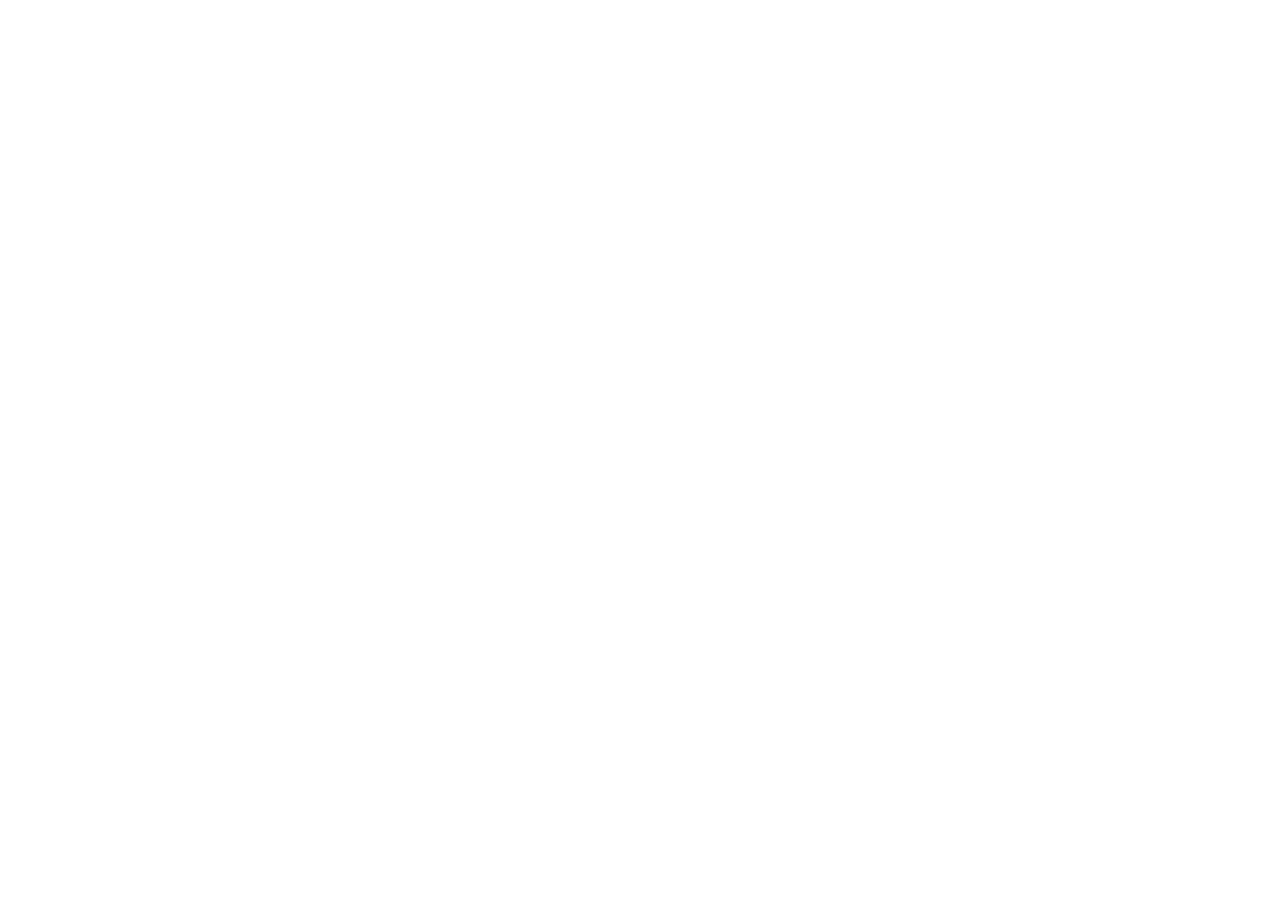
==== index.html @ ee24485a "added asset and pages dir" ====
<!DOCTYPE html>
<html lang="en">
<head>
    <meta charset="UTF-8">
    <meta name="viewport" content="width=device-width, initial-scale=1.0">
    <title>Shaurya's Startpage</title>
</head>
<body>
    <style>
        html {
            font-family: 'JetBrains Mono', monospace;
            font-size: 12px;
        }
    </style>
    <link href="https://fonts.googleapis.com/css2?family=JetBrains+Mono&display=swap" rel="stylesheet">
</body>
</html>
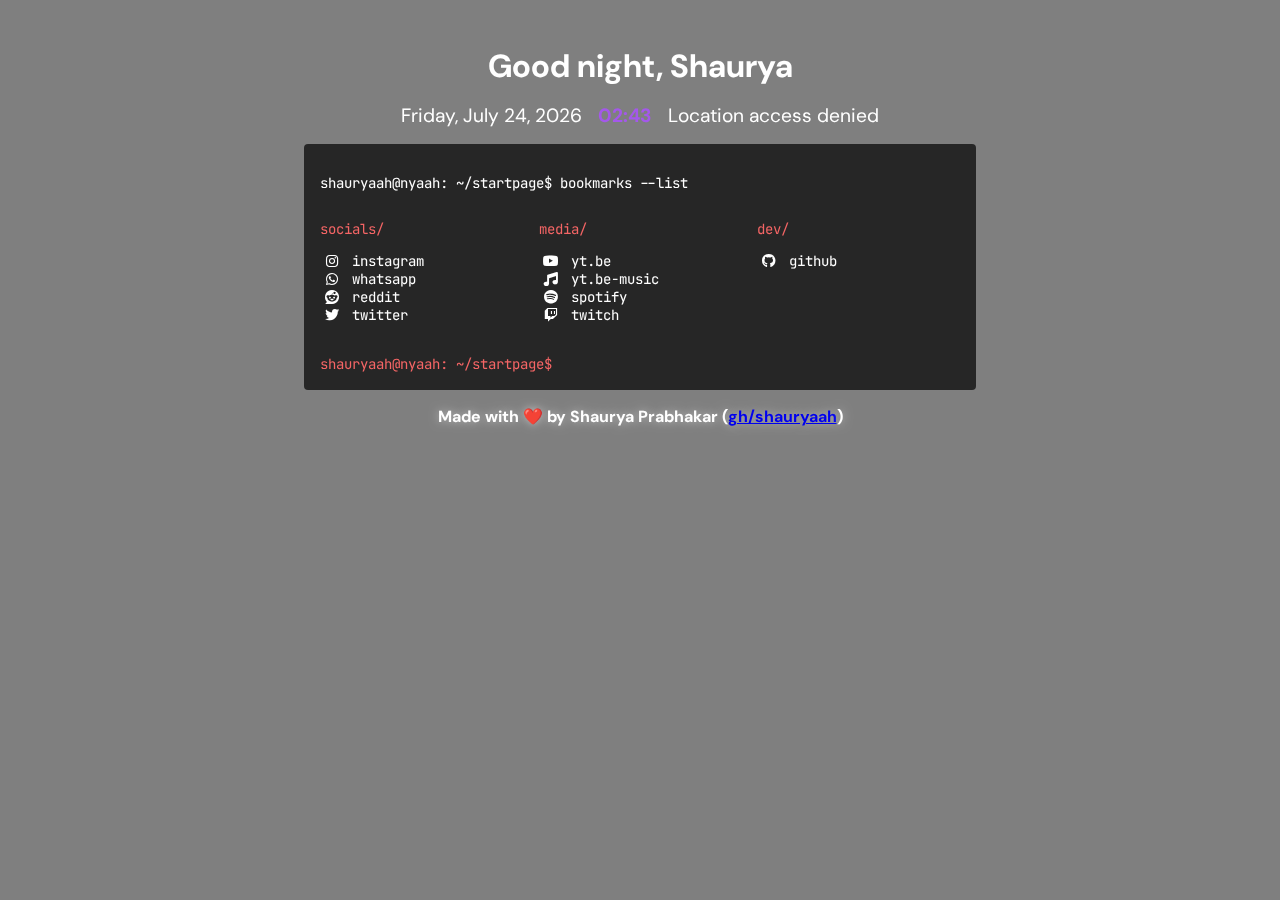
==== commit 6b4ace02: "completed i guess" ====
--- a/index.html
+++ b/index.html
@@ -3,15 +3,56 @@
 <head>
     <meta charset="UTF-8">
     <meta name="viewport" content="width=device-width, initial-scale=1.0">
-    <title>Shaurya's Startpage</title>
+    <title>Startpage</title>
+    <link rel="stylesheet" href="style.css">
+    <link rel="stylesheet" href="https://cdnjs.cloudflare.com/ajax/libs/font-awesome/6.1.1/css/all.min.css">
 </head>
 <body>
-    <style>
-        html {
-            font-family: 'JetBrains Mono', monospace;
-            font-size: 12px;
-        }
-    </style>
-    <link href="https://fonts.googleapis.com/css2?family=JetBrains+Mono&display=swap" rel="stylesheet">
+    <div class="background"></div>
+    <div class="container">
+        <div class="content">
+            <h1 id="greeting"></h1>
+            <div class="info-bar">
+                <div id="date" class="date"></div>
+                <div id="time" class="time"></div>
+                <div id="weather" class="weather"></div>
+            </div>
+            <div class="terminal">
+                <p>shauryaah@nyaah: ~/startpage$ bookmarks --list</p>
+                <div class="bookmarks">
+                    <div>
+                        <p class="category">socials/</p>
+                        <ul>
+                            <li><a href="https://www.instagram.com" target="_blank"><i class="fab fa-instagram"></i> instagram</a></li>
+                            <li><a href="https://web.whatsapp.com" target="_blank"><i class="fab fa-whatsapp"></i> whatsapp</a></li>
+                            <li><a href="https://www.reddit.com" target="_blank"><i class="fab fa-reddit"></i> reddit</a></li>
+                            <li><a href="https://twitter.com" target="_blank"><i class="fab fa-twitter"></i> twitter</a></li>
+                        </ul>
+                    </div>
+                    <div>
+                        <p class="category">media/</p>
+                        <ul>
+                            <li><a href="https://www.youtube.com" target="_blank"><i class="fab fa-youtube"></i> yt.be</a></li>
+                            <li><a href="https://music.youtube.com" target="_blank"><i class="fas fa-music"></i> yt.be-music</a></li>
+                            <li><a href="https://open.spotify.com" target="_blank"><i class="fab fa-spotify"></i> spotify</a></li>
+                            <li><a href="https://www.twitch.tv" target="_blank"><i class="fab fa-twitch"></i> twitch</a></li>
+                        </ul>
+                    </div>
+                    <div>
+                        <p class="category">dev/</p>
+                        <ul>
+                            <li><a href="https://github.com" target="_blank"><i class="fab fa-github"></i> github</a></li>
+                        </ul>
+                    </div>
+                </div>
+                <form id="searchForm">
+                    <label for="search">shauryaah@nyaah: ~/startpage$</label>
+                    <input type="text" id="search" autofocus>
+                </form>
+            </div>
+            <p class="footer">Made with ❤️ by Shaurya Prabhakar (<a href="https://github.com/shauryaah" target="_blank">gh/shauryaah</a>)</p>
+        </div>
+    </div>
+    <script src="script.js"></script>
 </body>
 </html>--- a/style.css
+++ b/style.css
@@ -0,0 +1,149 @@
+@import url('https://fonts.googleapis.com/css2?family=DM+Sans:wght@400;700&family=JetBrains+Mono&display=swap');
+
+body {
+    font-family: 'DM Sans', sans-serif;
+    margin: 0;
+    padding: 0;
+    min-height: 100vh;
+    display: flex;
+    justify-content: center;
+    align-items: center;
+    position: relative;
+}
+
+.background {
+    position: fixed;
+    top: 0;
+    left: 0;
+    width: 100%;
+    height: 100%;
+    background-image: url('../pfp-archive/assets/images/robin_hsr/wall/robin_hsr_wall_1.jpg');
+    background-size: cover;
+    background-position: center;
+    background-repeat: no-repeat;
+    z-index: -1;
+}
+
+.container {
+    background-color: rgba(0, 0, 0, 0.5);
+    backdrop-filter: blur(10px);
+    -webkit-backdrop-filter: blur(10px);
+    padding: 1.5rem;
+    box-shadow: 4px 4px 8px rgba(0, 0, 0, 0.3);
+    color: #fff;
+    position: absolute;
+    top: 0;
+    left: 0;
+    right: 0;
+    bottom: 0;
+    overflow-y: auto;
+}
+
+.content {
+    max-width: 42rem;
+    margin: 0 auto;
+}
+
+h1 {
+    font-size: 2rem;
+    font-weight: bold;
+    margin-bottom: 1rem;
+    text-align: center;
+}
+
+.info-bar {
+    display: flex;
+    justify-content: center;
+    align-items: baseline;
+    margin-bottom: 1rem;
+    font-size: 1.2rem;
+    gap: 1rem;
+}
+
+.date, .time, .weather {
+    white-space: nowrap;
+}
+
+.time {
+    font-weight: bold;
+    color: #a458eb; /* You can adjust this color to your preference */
+}
+
+.terminal {
+    background-color: rgba(0, 0, 0, 0.7);
+    color: #fff;
+    padding: 1rem;
+    border-radius: 0.25rem;
+    font-family: 'JetBrains Mono', monospace;
+    font-size: 0.875rem;
+}
+
+.bookmarks {
+    display: grid;
+    grid-template-columns: repeat(3, 1fr);
+    gap: 1rem;
+    margin: 0.5rem 0;
+}
+
+.category {
+    color: #f56565;
+}
+
+ul {
+    list-style-type: none;
+    padding-left: 0;
+}
+
+form {
+    margin-top: 1rem;
+}
+
+label {
+    color: #f56565;
+}
+
+input {
+    font-family: 'JetBrains Mono', monospace;
+    background-color: transparent;
+    border: none;
+    outline: none;
+    color: #fff;
+    margin-left: 0.25rem;
+    width: 16rem;
+}
+
+.cursor {
+    animation: blink 1s infinite;
+}
+
+@keyframes blink {
+    0%, 100% { opacity: 0; }
+    50% { opacity: 1; }
+}
+
+.footer {
+    margin-top: 1rem;
+    font-size: 1rem;
+    color: #ffffff;
+    text-align: center;
+    text-shadow: 0 0 10px rgba(255, 255, 255, 0.5);
+    font-weight: bold;
+}
+
+.bookmarks a {
+    color: inherit;
+    text-decoration: none;
+    transition: color 0.3s ease;
+    display: flex;
+    align-items: center;
+}
+
+.bookmarks a:hover {
+    color: #a458eb;
+}
+
+.bookmarks i {
+    margin-right: 0.5rem;
+    width: 1.5rem;
+    text-align: center;
+}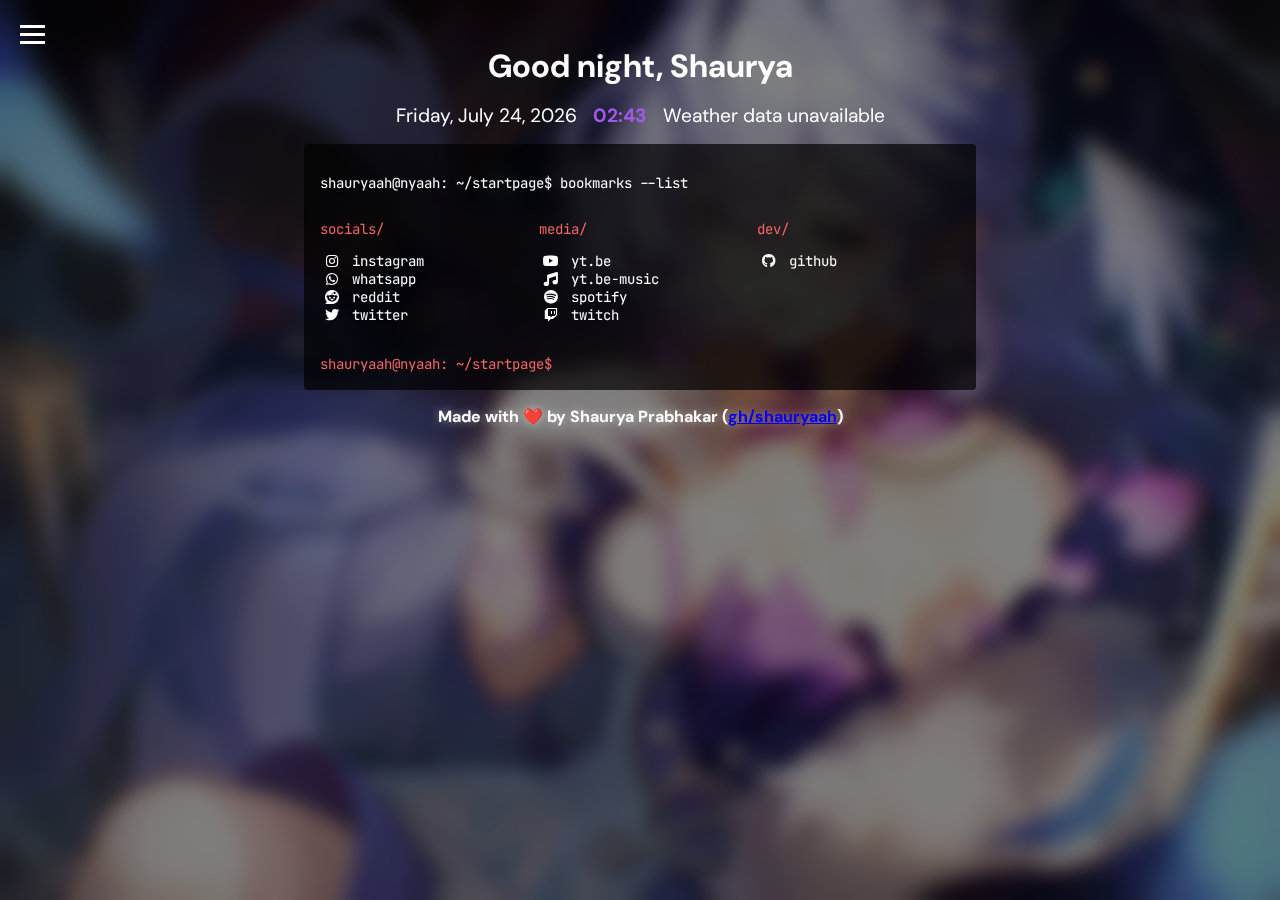
==== commit a098d8de: "added prefix page" ====
--- a/index.html
+++ b/index.html
@@ -10,6 +10,14 @@
 <body>
     <div class="background"></div>
     <div class="container">
+        <div id="hamburgerMenu" class="hamburger-menu">
+            <div></div>
+            <div></div>
+            <div></div>
+        </div>
+        <div id="sidebar" class="sidebar">
+            <a href="pages/prefixes.html">Search Prefixes</a>
+        </div>
         <div class="content">
             <h1 id="greeting"></h1>
             <div class="info-bar">
--- a/style.css
+++ b/style.css
@@ -17,7 +17,7 @@
     left: 0;
     width: 100%;
     height: 100%;
-    background-image: url('../pfp-archive/assets/images/robin_hsr/wall/robin_hsr_wall_1.jpg');
+    background-image: url('./assets/robin_hsr_wall_1.jpg');
     background-size: cover;
     background-position: center;
     background-repeat: no-repeat;
@@ -146,4 +146,48 @@
     margin-right: 0.5rem;
     width: 1.5rem;
     text-align: center;
+}
+
+.hamburger-menu {
+    position: fixed;
+    top: 20px;
+    left: 20px;
+    cursor: pointer;
+    z-index: 1000;
+}
+
+.hamburger-menu div {
+    width: 25px;
+    height: 3px;
+    background-color: white;
+    margin: 5px 0;
+    transition: 0.4s;
+}
+
+.sidebar {
+    position: fixed;
+    left: -200px;
+    top: 0;
+    width: 200px;
+    height: 100%;
+    background-color: rgba(0, 0, 0, 0.8);
+    transition: 0.4s;
+    z-index: 999;
+    padding-top: 60px;
+}
+
+.sidebar.active {
+    left: 0;
+}
+
+.sidebar a {
+    display: block;
+    color: white;
+    padding: 15px;
+    text-decoration: none;
+    transition: 0.3s;
+}
+
+.sidebar a:hover {
+    background-color: rgba(255, 255, 255, 0.1);
 }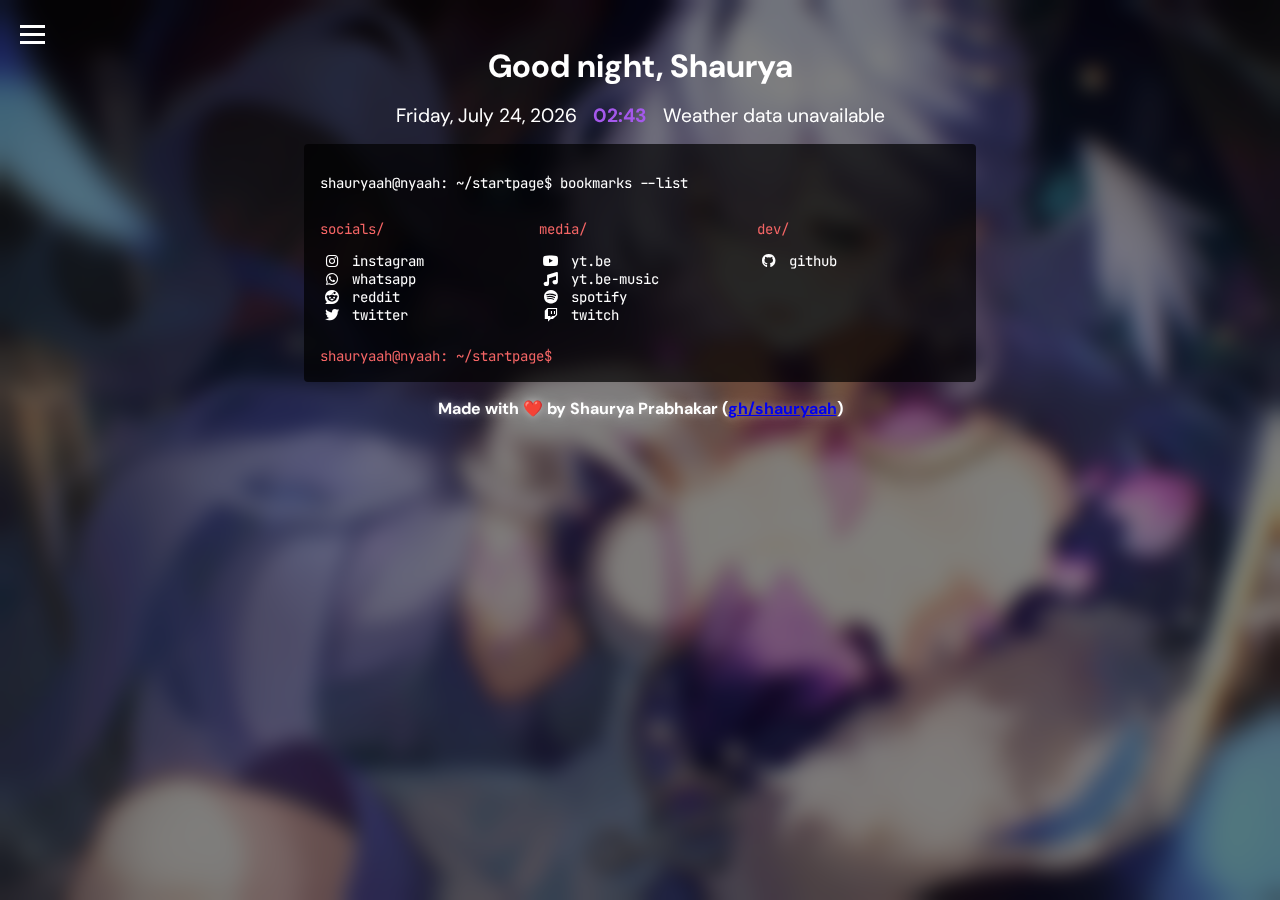
==== commit 2b0fc33b: "updated something" ====
--- a/index.html
+++ b/index.html
@@ -53,10 +53,10 @@
                         </ul>
                     </div>
                 </div>
-                <form id="searchForm">
+                <div class="search-container">
                     <label for="search">shauryaah@nyaah: ~/startpage$</label>
-                    <input type="text" id="search" autofocus>
-                </form>
+                    <input type="text" id="search" autocomplete="off" autofocus>
+                </div>
             </div>
             <p class="footer">Made with ❤️ by Shaurya Prabhakar (<a href="https://github.com/shauryaah" target="_blank">gh/shauryaah</a>)</p>
         </div>
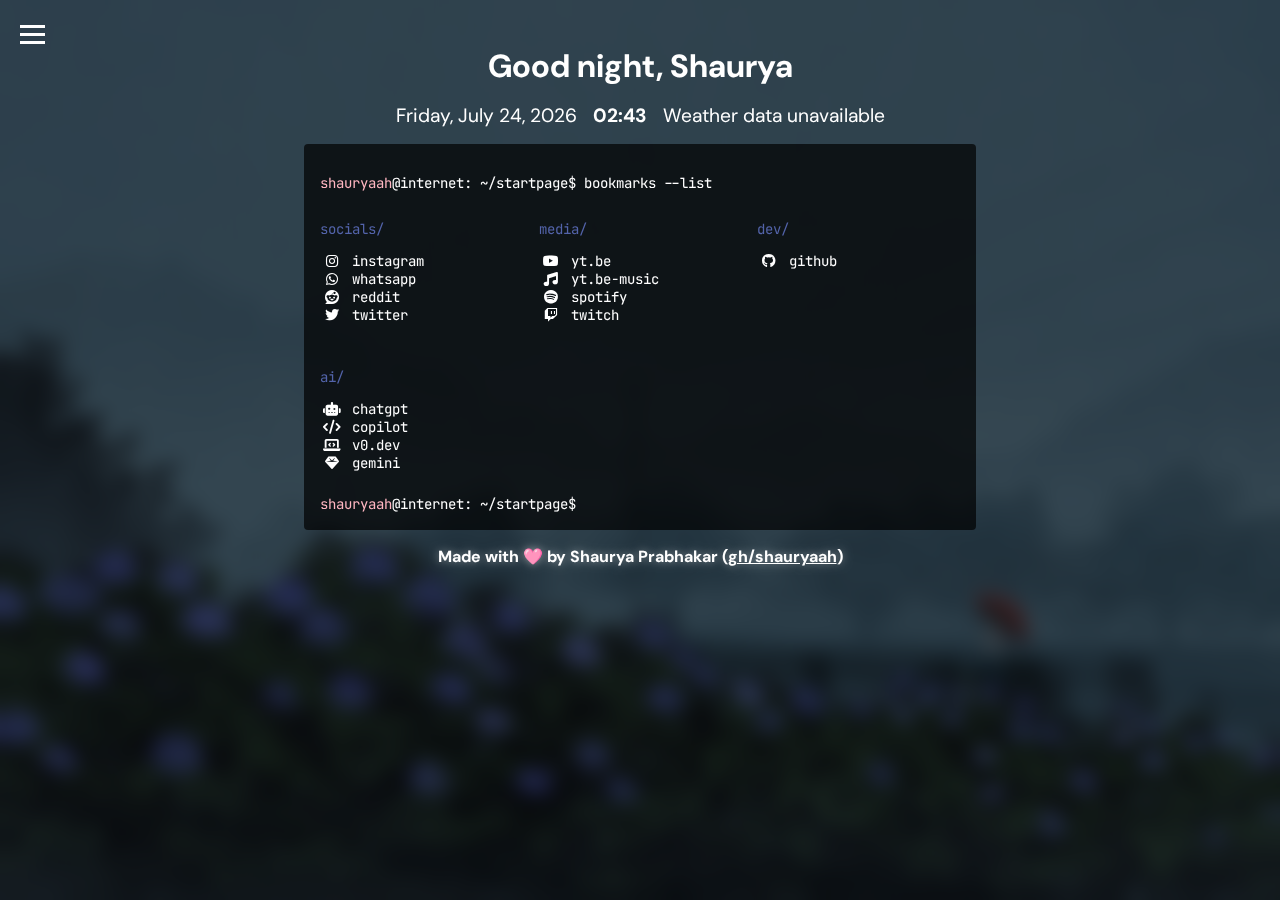
==== commit 036de969: "updated so many things" ====
--- a/index.html
+++ b/index.html
@@ -26,7 +26,7 @@
                 <div id="weather" class="weather"></div>
             </div>
             <div class="terminal">
-                <p>shauryaah@nyaah: ~/startpage$ bookmarks --list</p>
+                <p><span class="username">shauryaah</span><span class="at">@</span><span class="host">internet</span><span class="colon">:</span> <span class="path">~/startpage$ bookmarks --list</span></p>
                 <div class="bookmarks">
                     <div>
                         <p class="category">socials/</p>
@@ -52,13 +52,22 @@
                             <li><a href="https://github.com" target="_blank"><i class="fab fa-github"></i> github</a></li>
                         </ul>
                     </div>
+                    <div>
+                        <p class="category">ai/</p>
+                        <ul>
+                            <li><a href="https://chat.openai.com" target="_blank"><i class="fas fa-robot"></i> chatgpt</a></li>
+                            <li><a href="https://copilot.microsoft.com" target="_blank"><i class="fas fa-code"></i> copilot</a></li>
+                            <li><a href="https://v0.dev" target="_blank"><i class="fas fa-laptop-code"></i> v0.dev</a></li>
+                            <li><a href="https://gemini.google.com" target="_blank"><i class="fas fa-gem"></i> gemini</a></li>
+                        </ul>
+                    </div>
                 </div>
                 <div class="search-container">
-                    <label for="search">shauryaah@nyaah: ~/startpage$</label>
+                    <label for="search"><span class="username">shauryaah</span><span class="at">@</span><span class="host">internet</span><span class="colon">:</span> <span class="path">~/startpage$</span></label>
                     <input type="text" id="search" autocomplete="off" autofocus>
                 </div>
             </div>
-            <p class="footer">Made with ❤️ by Shaurya Prabhakar (<a href="https://github.com/shauryaah" target="_blank">gh/shauryaah</a>)</p>
+            <p class="footer">Made with 🩷 by Shaurya Prabhakar (<a href="https://github.com/shauryaah" target="_blank" class="github-link">gh/shauryaah</a>)</p>
         </div>
     </div>
     <script src="script.js"></script>
--- a/style.css
+++ b/style.css
@@ -17,7 +17,7 @@
     left: 0;
     width: 100%;
     height: 100%;
-    background-image: url('./assets/robin_hsr_wall_1.jpg');
+    background-image: url('assets/wallhaven-yxpodl.jpg');
     background-size: cover;
     background-position: center;
     background-repeat: no-repeat;
@@ -66,7 +66,7 @@
 
 .time {
     font-weight: bold;
-    color: #a458eb; /* You can adjust this color to your preference */
+    color: #ffffff; /* You can adjust this color to your preference */
 }
 
 .terminal {
@@ -86,7 +86,7 @@
 }
 
 .category {
-    color: #f56565;
+    color: #5364ab;
 }
 
 ul {
@@ -190,4 +190,24 @@
 
 .sidebar a:hover {
     background-color: rgba(255, 255, 255, 0.1);
+}
+
+.search-container label {
+    color: #f56565;
+}
+
+.search-container .username {
+    color: #ffb6c1; /* Light pink color */
+}
+
+.username {
+    color: #ffb6c1; /* Light pink color */
+}
+
+.at, .host, .path, .colon {
+    color: #ffffff; /* White color */
+}
+
+.github-link {
+    color: #ffffff; /* White color */
 }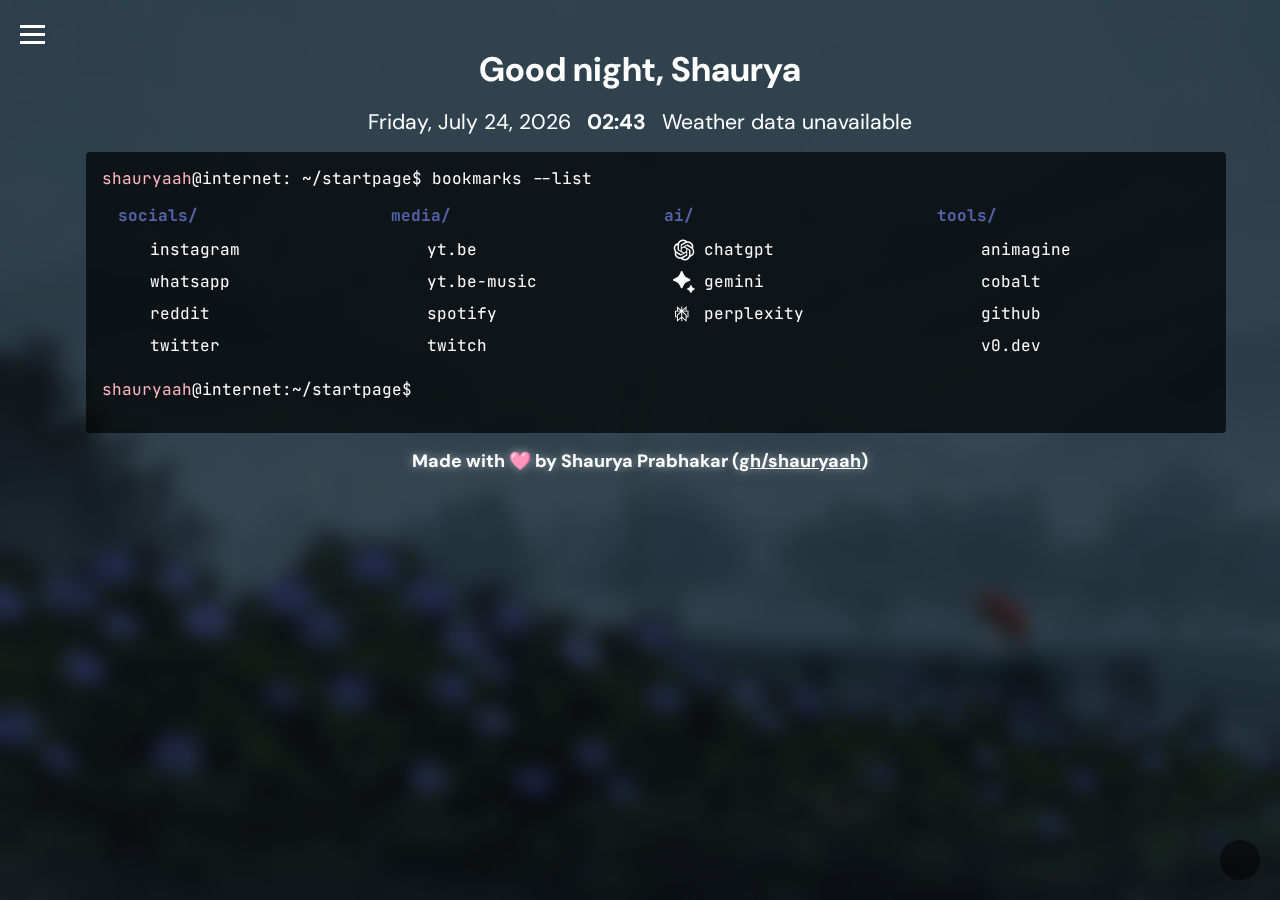
==== commit fda51736: "re-adding all goofy stuff" ====
--- a/index.html
+++ b/index.html
@@ -5,7 +5,18 @@
     <meta name="viewport" content="width=device-width, initial-scale=1.0">
     <title>Startpage</title>
     <link rel="stylesheet" href="style.css">
-    <link rel="stylesheet" href="https://cdnjs.cloudflare.com/ajax/libs/font-awesome/6.1.1/css/all.min.css">
+    <!-- Remove the Simple Icons font link -->
+    <!-- Add the Icons8 CSS file -->
+<!DOCTYPE html>
+<html lang="en">
+<head>
+    <meta charset="UTF-8">
+    <meta name="viewport" content="width=device-width, initial-scale=1.0">
+    <title>Startpage</title>
+    <link rel="stylesheet" href="style.css">
+    <!-- Remove the Simple Icons font link -->
+    <!-- Add the Icons8 CSS file -->
+    <link rel="stylesheet" href="https://maxst.icons8.com/vue-static/landings/line-awesome/line-awesome/1.3.0/css/line-awesome.min.css">
 </head>
 <body>
     <div class="background"></div>
@@ -26,47 +37,78 @@
                 <div id="weather" class="weather"></div>
             </div>
             <div class="terminal">
-                <p><span class="username">shauryaah</span><span class="at">@</span><span class="host">internet</span><span class="colon">:</span> <span class="path">~/startpage$ bookmarks --list</span></p>
-                <div class="bookmarks">
-                    <div>
-                        <p class="category">socials/</p>
-                        <ul>
-                            <li><a href="https://www.instagram.com" target="_blank"><i class="fab fa-instagram"></i> instagram</a></li>
-                            <li><a href="https://web.whatsapp.com" target="_blank"><i class="fab fa-whatsapp"></i> whatsapp</a></li>
-                            <li><a href="https://www.reddit.com" target="_blank"><i class="fab fa-reddit"></i> reddit</a></li>
-                            <li><a href="https://twitter.com" target="_blank"><i class="fab fa-twitter"></i> twitter</a></li>
-                        </ul>
+                <div class="terminal-header">
+                    <span class="username">shauryaah</span><span class="at">@</span><span class="host">internet</span><span class="colon">:</span> <span class="path">~/startpage$</span> bookmarks --list
+                </div>
+                <div class="bookmarks-container">
+                    <div class="bookmarks-header">
+                        <span>socials/</span>
+                        <span>media/</span>
+                        <span>ai/</span>
+                        <span>tools/</span>
                     </div>
-                    <div>
-                        <p class="category">media/</p>
-                        <ul>
-                            <li><a href="https://www.youtube.com" target="_blank"><i class="fab fa-youtube"></i> yt.be</a></li>
-                            <li><a href="https://music.youtube.com" target="_blank"><i class="fas fa-music"></i> yt.be-music</a></li>
-                            <li><a href="https://open.spotify.com" target="_blank"><i class="fab fa-spotify"></i> spotify</a></li>
-                            <li><a href="https://www.twitch.tv" target="_blank"><i class="fab fa-twitch"></i> twitch</a></li>
-                        </ul>
-                    </div>
-                    <div>
-                        <p class="category">dev/</p>
-                        <ul>
-                            <li><a href="https://github.com" target="_blank"><i class="fab fa-github"></i> github</a></li>
-                        </ul>
-                    </div>
-                    <div>
-                        <p class="category">ai/</p>
-                        <ul>
-                            <li><a href="https://chat.openai.com" target="_blank"><i class="fas fa-robot"></i> chatgpt</a></li>
-                            <li><a href="https://copilot.microsoft.com" target="_blank"><i class="fas fa-code"></i> copilot</a></li>
-                            <li><a href="https://v0.dev" target="_blank"><i class="fas fa-laptop-code"></i> v0.dev</a></li>
-                            <li><a href="https://gemini.google.com" target="_blank"><i class="fas fa-gem"></i> gemini</a></li>
-                        </ul>
+                    <div class="bookmarks">
+                        <div class="bookmark-category">
+                            <ul>
+                                <li><a href="https://www.instagram.com" target="_blank"><i class="la la-instagram"></i> instagram</a></li>
+                                <li><a href="https://web.whatsapp.com" target="_blank"><i class="la la-whatsapp"></i> whatsapp</a></li>
+                                <li><a href="https://www.reddit.com" target="_blank"><i class="la la-reddit"></i> reddit</a></li>
+                                <li><a href="https://twitter.com" target="_blank"><i class="la la-twitter"></i> twitter</a></li>
+                            </ul>
+                        </div>
+                        <div class="bookmark-category">
+                            <ul>
+                                <li><a href="https://www.youtube.com" target="_blank"><i class="la la-youtube"></i> yt.be</a></li>
+                                <li><a href="https://music.youtube.com" target="_blank"><i class="la la-music"></i> yt.be-music</a></li>
+                                <li><a href="https://open.spotify.com" target="_blank"><i class="la la-spotify"></i> spotify</a></li>
+                                <li><a href="https://www.twitch.tv" target="_blank"><i class="la la-twitch"></i> twitch</a></li>
+                            </ul>
+                        </div>
+                        <div class="bookmark-category">
+                            <ul>
+                                <li><a href="https://chat.openai.com" target="_blank">
+                                    <svg class="chatgpt-icon" xmlns="http://www.w3.org/2000/svg" viewBox="0 0 48 48" width="1.5em" height="1.5em">
+                                        <path fill="#ffffff" d="M 22.390625 3.0078125 C 17.654395 2.8436595 13.569833 5.8435619 11.859375 10.025391 C 9.0176557 10.679494 6.5710372 12.403786 5.0136719 14.898438 C 2.5039309 18.9172 3.0618709 23.952784 5.828125 27.525391 C 4.9739102 30.313925 5.2421456 33.294602 6.6230469 35.890625 C 8.849447 40.074109 13.491637 42.111879 17.96875 41.501953 C 19.956295 43.635551 22.671724 44.892008 25.609375 44.994141 C 30.344873 45.157538 34.429949 42.156517 36.140625 37.974609 C 38.982335 37.320506 41.427906 35.596214 42.984375 33.101562 C 45.494116 29.082044 44.937696 24.046828 42.171875 20.474609 C 43.02609 17.686075 42.757854 14.705398 41.376953 12.109375 C 39.150553 7.9258913 34.508363 5.8881211 30.03125 6.4980469 C 28.043705 4.3644591 25.328276 3.109049 22.390625 3.0078125 z M 21.632812 6.0078125 C 23.471341 5.9259913 25.222619 6.4704661 26.662109 7.5058594 C 26.386892 7.6365081 26.113184 7.7694041 25.845703 7.9238281 L 18.322266 12.267578 C 17.829266 12.552578 17.523484 13.077484 17.521484 13.646484 L 17.470703 25.443359 L 14 23.419922 L 14 14.277344 C 14 9.9533438 17.312812 6.1998125 21.632812 6.0078125 z M 31.925781 9.3496094 C 34.481875 9.4330566 36.944688 10.675 38.398438 12.953125 C 39.388773 14.504371 39.790276 16.293997 39.613281 18.058594 C 39.362598 17.885643 39.111144 17.712968 38.84375 17.558594 L 31.320312 13.216797 C 30.827312 12.932797 30.220562 12.930891 29.726562 13.212891 L 19.486328 19.066406 L 19.503906 15.050781 L 27.421875 10.478516 C 28.825875 9.6677656 30.392125 9.299541 31.925781 9.3496094 z M 11.046875 13.449219 C 11.022558 13.752013 11 14.055332 11 14.363281 L 11 23.050781 C 11 23.619781 11.302922 24.146594 11.794922 24.433594 L 21.984375 30.376953 L 18.498047 32.369141 L 10.580078 27.798828 C 6.8350781 25.635828 5.240375 20.891687 7.234375 17.054688 C 8.0826085 15.421856 9.4306395 14.178333 11.046875 13.449219 z M 29.501953 15.630859 L 37.419922 20.201172 C 41.164922 22.364172 42.759625 27.108313 40.765625 30.945312 C 39.917392 32.578144 38.569361 33.821667 36.953125 34.550781 C 36.977447 34.247986 37 33.944668 37 33.636719 L 37 24.949219 C 37 24.380219 36.697078 23.853406 36.205078 23.566406 L 26.015625 17.623047 L 29.501953 15.630859 z M 24.019531 18.763672 L 28.544922 21.400391 L 28.523438 26.638672 L 23.980469 29.236328 L 19.455078 26.599609 L 19.476562 21.361328 L 24.019531 18.763672 z M 30.529297 22.556641 L 34 24.580078 L 34 33.722656 C 34 38.046656 30.687188 41.800187 26.367188 41.992188 C 24.528659 42.074009 22.777381 41.529534 21.337891 40.494141 C 21.613108 40.363492 21.886816 40.230596 22.154297 40.076172 L 29.677734 35.732422 C 30.170734 35.447422 30.476516 34.922516 30.478516 34.353516 L 30.529297 22.556641 z M 28.513672 28.933594 L 28.496094 32.949219 L 20.578125 37.521484 C 16.834125 39.683484 11.927563 38.691875 9.6015625 35.046875 C 8.6112269 33.495629 8.2097244 31.706003 8.3867188 29.941406 C 8.6374463 30.114402 8.8888065 30.286983 9.15625 30.441406 L 16.679688 34.783203 C 17.172688 35.067203 17.779438 35.069109 18.273438 34.787109 L 28.513672 28.933594 z"/>
+                                    </svg>
+                                    chatgpt
+                                </a></li>
+                                <!--<li><a href="https://copilot.microsoft.com" target="_blank"><i class="la la-microsoft"></i> copilot</a></li>-->
+                                <li><a href="https://gemini.google.com" target="_blank">
+                                    <svg class="gemini-icon" xmlns="http://www.w3.org/2000/svg" viewBox="0 0 48 48" width="1.5em" height="1.5em">
+                                        <path fill="#ffffff" d="M22.882,31.557l-1.757,4.024c-0.675,1.547-2.816,1.547-3.491,0l-1.757-4.024	c-1.564-3.581-4.378-6.432-7.888-7.99l-4.836-2.147c-1.538-0.682-1.538-2.919,0-3.602l4.685-2.08	c3.601-1.598,6.465-4.554,8.002-8.258l1.78-4.288c0.66-1.591,2.859-1.591,3.52,0l1.78,4.288c1.537,3.703,4.402,6.659,8.002,8.258	l4.685,2.08c1.538,0.682,1.538,2.919,0,3.602l-4.836,2.147C27.26,25.126,24.446,27.976,22.882,31.557z M39.21,44.246l-0.494,1.132	c-0.362,0.829-1.51,0.829-1.871,0l-0.494-1.132c-0.881-2.019-2.467-3.627-4.447-4.506l-1.522-0.676	c-0.823-0.366-0.823-1.562,0-1.928l1.437-0.639c2.03-0.902,3.645-2.569,4.511-4.657l0.507-1.224c0.354-0.853,1.533-0.853,1.886,0	l0.507,1.224c0.866,2.088,2.481,3.755,4.511,4.657l1.437,0.639c0.823,0.366,0.823,1.562,0,1.928l-1.522,0.676	C41.677,40.619,40.091,42.227,39.21,44.246z"/>
+                                    </svg>
+                                    gemini
+                                </a></li>
+                                <li><a href="https://www.perplexity.ai" target="_blank">
+                                    <svg class="perplexity-icon" xmlns="http://www.w3.org/2000/svg" viewBox="0 0 50 50" width="1.5em" height="1.5em">
+                                        <path d="M35 8.7734375L26 16.773438V9.125H24V16.898438L15 8.8984375V18H11V32H15V41.226562L24 33.226562V40H26V33.351562L35 41.351562V32H39V18H35V8.7734375zM33 13.226562V18H27.630859L33 13.226562zM17 13.351562L22.228516 18H17V13.351562zM13 20H22.369141L15 26.550781V30H13V20zM27.490234 20H37V30H35V26.675781L27.490234 20zM24 21.228516V30.552734L17 36.773438V27.449219L24 21.228516zM26 21.351562L33 27.574219V36.898438L26 30.675781V21.351562z"/>
+                                    </svg>
+                                    perplexity
+                                </a></li>
+                            </ul>
+                        </div>
+                        <div class="bookmark-category">
+                            <ul>
+                                <li><a href="https://huggingface.co/spaces/cagliostrolab/animagine-xl-3.1" target="_blank"><i class="la la-image"></i> animagine</a></li>
+                                <li><a href="https://cobalt.tools" target="_blank"><i class="la la-tools"></i> cobalt</a></li>
+                                <li><a href="https://github.com" target="_blank"><i class="la la-github"></i> github</a></li>
+                                <li><a href="https://v0.dev" target="_blank"><i class="la la-code"></i> v0.dev</a></li>
+                            </ul>
+                        </div>
                     </div>
                 </div>
                 <div class="search-container">
-                    <label for="search"><span class="username">shauryaah</span><span class="at">@</span><span class="host">internet</span><span class="colon">:</span> <span class="path">~/startpage$</span></label>
+                    <span class="username">shauryaah</span><span class="at">@</span><span class="host">internet</span><span class="colon">:</span> <span class="path">~/startpage$</span>
                     <input type="text" id="search" autocomplete="off" autofocus>
                 </div>
             </div>
+            <div class="music-control">
+                <button id="musicToggle"><i class="la la-music"></i></button>
+            </div>
+            <audio id="backgroundMusic" loop>
+                <source src="path/to/your/music.mp3" type="audio/mpeg">
+                Your browser does not support the audio element.
+            </audio>
             <p class="footer">Made with 🩷 by Shaurya Prabhakar (<a href="https://github.com/shauryaah" target="_blank" class="github-link">gh/shauryaah</a>)</p>
         </div>
     </div>
--- a/style.css
+++ b/style.css
@@ -9,6 +9,7 @@
     justify-content: center;
     align-items: center;
     position: relative;
+    font-size: 18px; /* Increased base font size by 2px */
 }
 
 .background {
@@ -17,7 +18,7 @@
     left: 0;
     width: 100%;
     height: 100%;
-    background-image: url('assets/wallhaven-yxpodl.jpg');
+    background-image: url('assets/images/wallhaven-yxpodl.jpg');
     background-size: cover;
     background-position: center;
     background-repeat: no-repeat;
@@ -40,12 +41,12 @@
 }
 
 .content {
-    max-width: 42rem;
+    max-width: 90%; /* Increased from 42rem to 90% of the container width */
     margin: 0 auto;
 }
 
 h1 {
-    font-size: 2rem;
+    font-size: 2.125rem; /* Increased from 2rem */
     font-weight: bold;
     margin-bottom: 1rem;
     text-align: center;
@@ -56,7 +57,7 @@
     justify-content: center;
     align-items: baseline;
     margin-bottom: 1rem;
-    font-size: 1.2rem;
+    font-size: 1.325rem; /* Increased from 1.2rem */
     gap: 1rem;
 }
 
@@ -75,23 +76,104 @@
     padding: 1rem;
     border-radius: 0.25rem;
     font-family: 'JetBrains Mono', monospace;
-    font-size: 0.875rem;
+    font-size: 1rem;
+    width: 100%;
+}
+
+.terminal-header, .search-container {
+    margin-bottom: 1rem;
+}
+
+.bookmarks-container {
+    margin-left: 1rem;
+}
+
+.bookmarks-header {
+    display: flex;
+    margin-bottom: 0.5rem;
+}
+
+.bookmarks-header span {
+    flex: 1;
+    color: #5364ab;
+    font-weight: bold;
 }
 
 .bookmarks {
-    display: grid;
-    grid-template-columns: repeat(3, 1fr);
+    display: flex;
     gap: 1rem;
-    margin: 0.5rem 0;
-}
-
-.category {
-    color: #5364ab;
+}
+
+.bookmark-category {
+    flex: 1;
+    display: flex;
+    flex-direction: column;
+}
+
+.bookmark-category ul {
+    list-style-type: none;
+    padding-left: 0;
+    margin: 0;
+    gap: 0.75rem;
+}
+
+.bookmark-category li {
+    margin-bottom: 0;
+}
+
+.bookmarks a {
+    color: inherit;
+    text-decoration: none;
+    transition: color 0.3s ease;
+    display: flex;
+    align-items: center;
+    padding: 0.25rem 0;
+}
+
+.bookmarks a:hover {
+    color: #a458eb;
+}
+
+.bookmarks i {
+    margin-right: 0.5rem;
+    width: 1.5rem;
+    text-align: center;
+    font-size: 1.325rem;
+}
+
+.search-container {
+    display: flex;
+    align-items: center;
+    margin-top: 1rem;
+}
+
+.search-container .prompt {
+    white-space: nowrap;
+}
+
+.search-container input {
+    background-color: transparent;
+    border: none;
+    color: #fff;
+    font-family: 'JetBrains Mono', monospace;
+    font-size: 1rem;
+    margin-left: 0.5rem;
+    flex-grow: 1;
+    min-width: 0; /* Allows the input to shrink below its default size */
+}
+
+.username {
+    color: #ffb6c1;
+}
+
+.at, .host, .path, .colon {
+    color: #ffffff;
 }
 
 ul {
     list-style-type: none;
     padding-left: 0;
+    margin: 0;
 }
 
 form {
@@ -123,7 +205,7 @@
 
 .footer {
     margin-top: 1rem;
-    font-size: 1rem;
+    font-size: 1.125rem; /* Increased from 1rem */
     color: #ffffff;
     text-align: center;
     text-shadow: 0 0 10px rgba(255, 255, 255, 0.5);
@@ -136,6 +218,7 @@
     transition: color 0.3s ease;
     display: flex;
     align-items: center;
+    padding: 0.25rem 0;
 }
 
 .bookmarks a:hover {
@@ -146,6 +229,7 @@
     margin-right: 0.5rem;
     width: 1.5rem;
     text-align: center;
+    font-size: 1.325rem;
 }
 
 .hamburger-menu {
@@ -210,4 +294,88 @@
 
 .github-link {
     color: #ffffff; /* White color */
-}+}
+
+.music-control {
+    position: fixed;
+    bottom: 20px;
+    right: 20px;
+    z-index: 1000;
+}
+
+#musicToggle {
+    background-color: rgba(0, 0, 0, 0.5);
+    color: white;
+    border: none;
+    border-radius: 50%;
+    width: 40px;
+    height: 40px;
+    font-size: 20px;
+    cursor: pointer;
+    transition: background-color 0.3s ease;
+    display: flex;
+    justify-content: center;
+    align-items: center;
+}
+
+#musicToggle:hover {
+    background-color: rgba(0, 0, 0, 0.7);
+}
+
+.custom-icon {
+    width: 16px;
+    height: 16px;
+    margin-right: 0.5rem;
+    vertical-align: middle;
+}
+
+.cobalt-symbol {
+    font-size: 16px;
+    margin-right: 0.5rem;
+    vertical-align: middle;
+}
+
+.streamline {
+    width: 1.5rem;
+    height: 1.5rem;
+    margin-right: 0.5rem;
+}
+
+.la {
+    display: inline-block;
+    width: 1.5rem;
+    height: 1.5rem;
+    vertical-align: middle;
+    margin-right: 0.5rem;
+    font-size: 1.325rem;
+}
+
+.perplexity-icon,
+.gemini-icon,
+.chatgpt-icon,
+.copilot-icon {
+    display: inline-block;
+    width: 1.5em;
+    height: 1.5em;
+    margin-right: 0.5rem;
+    vertical-align: -0.125em;
+}
+
+.perplexity-icon {
+    fill: currentColor;
+    transform: translateX(-2.25px);
+}
+
+.gemini-icon,
+.chatgpt-icon,
+.copilot-icon {
+    display: inline-block;
+    width: 1.5em;
+    height: 1.5em;
+    margin-right: 0.5rem;
+    vertical-align: -0.125em;
+}
+
+.copilot-icon {
+    filter: invert(0);
+}
--- a/style.css
+++ b/style.css
@@ -9,6 +9,7 @@
     justify-content: center;
     align-items: center;
     position: relative;
+    font-size: 18px; /* Increased base font size by 2px */
 }
 
 .background {
@@ -17,7 +18,7 @@
     left: 0;
     width: 100%;
     height: 100%;
-    background-image: url('assets/wallhaven-yxpodl.jpg');
+    background-image: url('assets/images/wallhaven-yxpodl.jpg');
     background-size: cover;
     background-position: center;
     background-repeat: no-repeat;
@@ -40,12 +41,12 @@
 }
 
 .content {
-    max-width: 42rem;
+    max-width: 90%; /* Increased from 42rem to 90% of the container width */
     margin: 0 auto;
 }
 
 h1 {
-    font-size: 2rem;
+    font-size: 2.125rem; /* Increased from 2rem */
     font-weight: bold;
     margin-bottom: 1rem;
     text-align: center;
@@ -56,7 +57,7 @@
     justify-content: center;
     align-items: baseline;
     margin-bottom: 1rem;
-    font-size: 1.2rem;
+    font-size: 1.325rem; /* Increased from 1.2rem */
     gap: 1rem;
 }
 
@@ -75,23 +76,104 @@
     padding: 1rem;
     border-radius: 0.25rem;
     font-family: 'JetBrains Mono', monospace;
-    font-size: 0.875rem;
+    font-size: 1rem;
+    width: 100%;
+}
+
+.terminal-header, .search-container {
+    margin-bottom: 1rem;
+}
+
+.bookmarks-container {
+    margin-left: 1rem;
+}
+
+.bookmarks-header {
+    display: flex;
+    margin-bottom: 0.5rem;
+}
+
+.bookmarks-header span {
+    flex: 1;
+    color: #5364ab;
+    font-weight: bold;
 }
 
 .bookmarks {
-    display: grid;
-    grid-template-columns: repeat(3, 1fr);
+    display: flex;
     gap: 1rem;
-    margin: 0.5rem 0;
-}
-
-.category {
-    color: #5364ab;
+}
+
+.bookmark-category {
+    flex: 1;
+    display: flex;
+    flex-direction: column;
+}
+
+.bookmark-category ul {
+    list-style-type: none;
+    padding-left: 0;
+    margin: 0;
+    gap: 0.75rem;
+}
+
+.bookmark-category li {
+    margin-bottom: 0;
+}
+
+.bookmarks a {
+    color: inherit;
+    text-decoration: none;
+    transition: color 0.3s ease;
+    display: flex;
+    align-items: center;
+    padding: 0.25rem 0;
+}
+
+.bookmarks a:hover {
+    color: #a458eb;
+}
+
+.bookmarks i {
+    margin-right: 0.5rem;
+    width: 1.5rem;
+    text-align: center;
+    font-size: 1.325rem;
+}
+
+.search-container {
+    display: flex;
+    align-items: center;
+    margin-top: 1rem;
+}
+
+.search-container .prompt {
+    white-space: nowrap;
+}
+
+.search-container input {
+    background-color: transparent;
+    border: none;
+    color: #fff;
+    font-family: 'JetBrains Mono', monospace;
+    font-size: 1rem;
+    margin-left: 0.5rem;
+    flex-grow: 1;
+    min-width: 0; /* Allows the input to shrink below its default size */
+}
+
+.username {
+    color: #ffb6c1;
+}
+
+.at, .host, .path, .colon {
+    color: #ffffff;
 }
 
 ul {
     list-style-type: none;
     padding-left: 0;
+    margin: 0;
 }
 
 form {
@@ -123,7 +205,7 @@
 
 .footer {
     margin-top: 1rem;
-    font-size: 1rem;
+    font-size: 1.125rem; /* Increased from 1rem */
     color: #ffffff;
     text-align: center;
     text-shadow: 0 0 10px rgba(255, 255, 255, 0.5);
@@ -136,6 +218,7 @@
     transition: color 0.3s ease;
     display: flex;
     align-items: center;
+    padding: 0.25rem 0;
 }
 
 .bookmarks a:hover {
@@ -146,6 +229,7 @@
     margin-right: 0.5rem;
     width: 1.5rem;
     text-align: center;
+    font-size: 1.325rem;
 }
 
 .hamburger-menu {
@@ -210,4 +294,88 @@
 
 .github-link {
     color: #ffffff; /* White color */
-}+}
+
+.music-control {
+    position: fixed;
+    bottom: 20px;
+    right: 20px;
+    z-index: 1000;
+}
+
+#musicToggle {
+    background-color: rgba(0, 0, 0, 0.5);
+    color: white;
+    border: none;
+    border-radius: 50%;
+    width: 40px;
+    height: 40px;
+    font-size: 20px;
+    cursor: pointer;
+    transition: background-color 0.3s ease;
+    display: flex;
+    justify-content: center;
+    align-items: center;
+}
+
+#musicToggle:hover {
+    background-color: rgba(0, 0, 0, 0.7);
+}
+
+.custom-icon {
+    width: 16px;
+    height: 16px;
+    margin-right: 0.5rem;
+    vertical-align: middle;
+}
+
+.cobalt-symbol {
+    font-size: 16px;
+    margin-right: 0.5rem;
+    vertical-align: middle;
+}
+
+.streamline {
+    width: 1.5rem;
+    height: 1.5rem;
+    margin-right: 0.5rem;
+}
+
+.la {
+    display: inline-block;
+    width: 1.5rem;
+    height: 1.5rem;
+    vertical-align: middle;
+    margin-right: 0.5rem;
+    font-size: 1.325rem;
+}
+
+.perplexity-icon,
+.gemini-icon,
+.chatgpt-icon,
+.copilot-icon {
+    display: inline-block;
+    width: 1.5em;
+    height: 1.5em;
+    margin-right: 0.5rem;
+    vertical-align: -0.125em;
+}
+
+.perplexity-icon {
+    fill: currentColor;
+    transform: translateX(-2.25px);
+}
+
+.gemini-icon,
+.chatgpt-icon,
+.copilot-icon {
+    display: inline-block;
+    width: 1.5em;
+    height: 1.5em;
+    margin-right: 0.5rem;
+    vertical-align: -0.125em;
+}
+
+.copilot-icon {
+    filter: invert(0);
+}
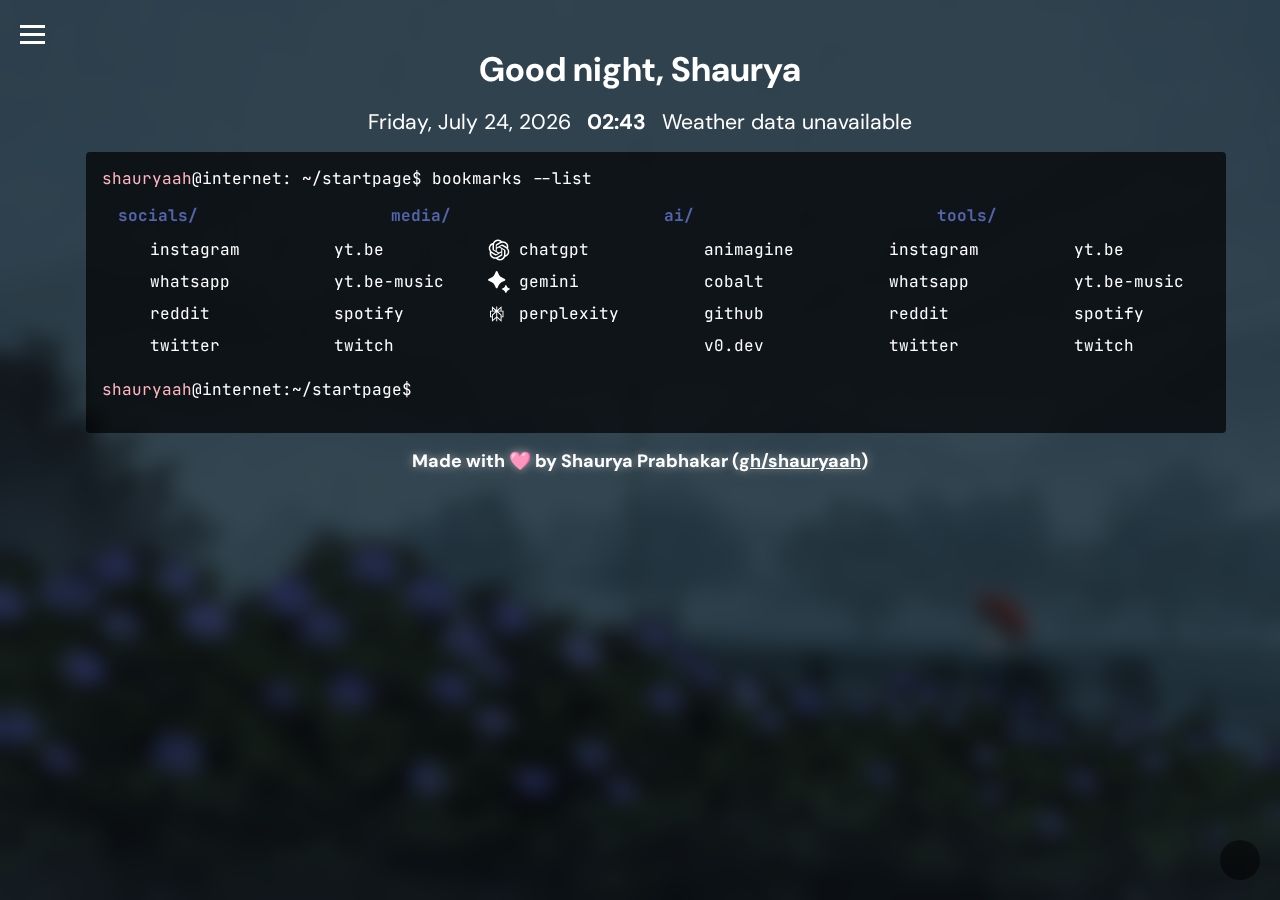
==== commit 870a88a2: "Updated  4" ====
--- a/index.html
+++ b/index.html
@@ -1,3 +1,12 @@
+<!DOCTYPE html>
+<html lang="en">
+<head>
+    <meta charset="UTF-8">
+    <meta name="viewport" content="width=device-width, initial-scale=1.0">
+    <title>Startpage</title>
+    <link rel="stylesheet" href="style.css">
+    <!-- Remove the Simple Icons font link -->
+    <!-- Add the Icons8 CSS file -->
 <!DOCTYPE html>
 <html lang="en">
 <head>
